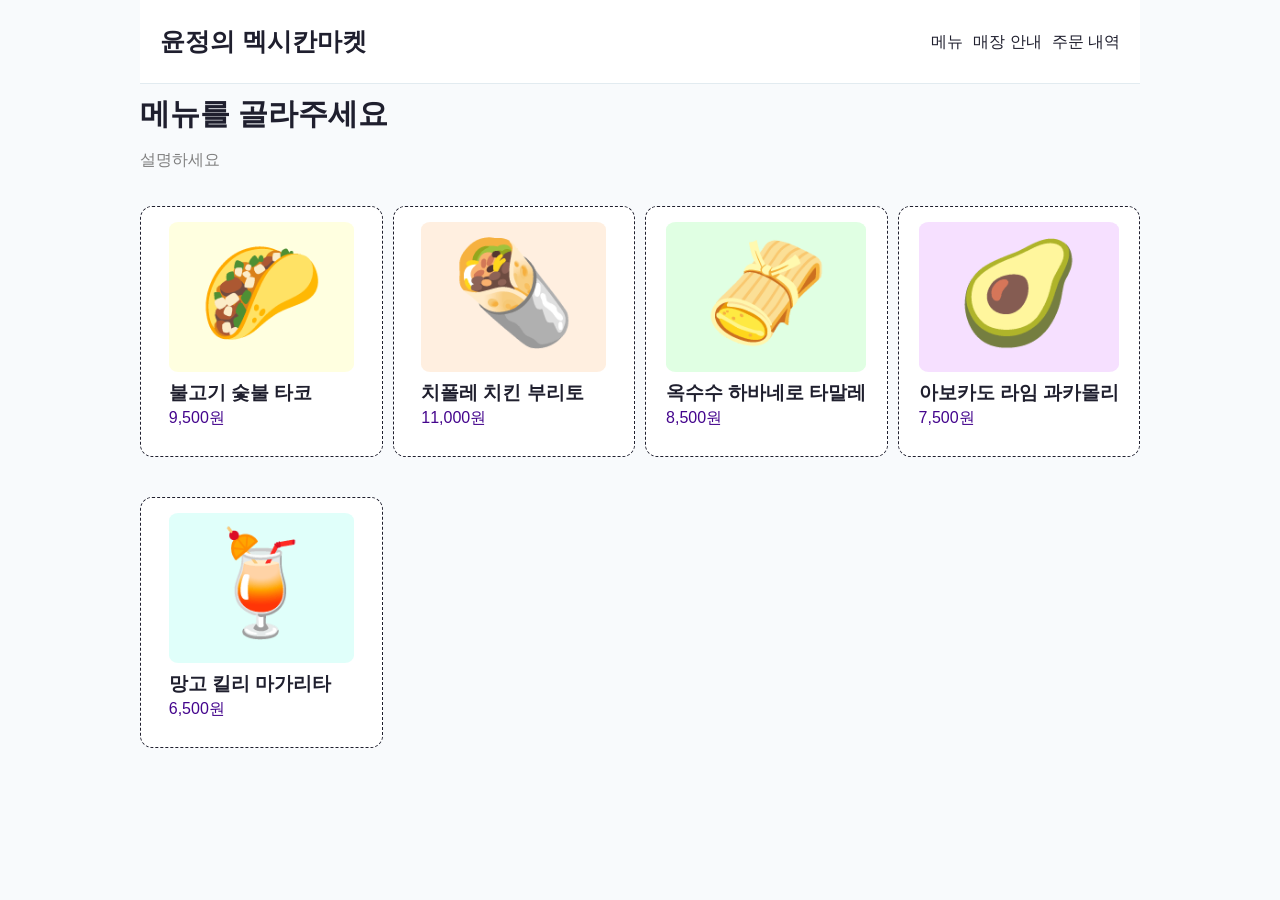
==== index.html @ d19a23e0 "Update index and menu" ====
<!DOCTYPE html>
<html lang="en">

<head>
    <meta charset="UTF-8">
    <meta name="viewport" content="width=device-width, initial-scale=1.0">
    <link rel="stylesheet" href="css/menu-style.css">
    <title>menu</title>
</head>

<body>
    <div id="wrap">
        <header>
            <h1>윤정의 멕시칸마켓</h1>
            <nav>
                <ul>
                    <li> <a href="#">메뉴</a></li>
                    <li> <a href="#">매장 안내</a></li>
                    <li> <a href="#">주문 내역</a></li>
                </ul>
            </nav>
        </header>
        <main>
            <h2>메뉴를 골라주세요</h2>
            <p>설명하세요</p>
            <ul class="menu-grid">
                <li class="menu-card">
                    <a href="detail.html#menu1">
                        <p class="image">🌮</p>
                        <h3 class="name">불고기 숯불 타코</h3>
                        <p class="price">9,500원</p>
                    </a>
                </li>
                <li class="menu-card">
                    <a href="detail.html#menu2">
                        <p class="image">🌯</p>
                        <h3 class="name">치폴레 치킨 부리토</h3>
                        <p class="price">11,000원</p>
                    </a>
                </li>
                <li class="menu-card">
                    <a href="detail.html#menu3">
                        <p class="image">🫔</p>
                        <h3 class="name">옥수수 하바네로 타말레</h3>
                        <p class="price">8,500원</p>
                    </a>
                </li>
                <li class="menu-card">
                    <a href="detail.html#menu4">
                        <p class="image">🥑</p>
                        <h3 class="name">아보카도 라임 과카몰리</h3>
                        <p class="price">7,500원</p>
                    </a>
                </li>
                <li class="menu-card">
                    <a href="detail.html#menu5">
                        <p class="image">🍹</p>
                        <h3 class="name">망고 킬리 마가리타</h3>
                        <p class="price">6,500원</p>
                    </a>
                </li>
            </ul>
        </main>
    </div>
</body>

</html>
---- css/menu-style.css ----
body {
    margin: 0;
    font-family: "Pretendard", "Noto Sans KR", sans-serif;
    background-color: #F8FAFC;
    color: #1F1F2E;
    box-sizing: border-box;
}

a {
    color: inherit;
    text-decoration: none;
}

ul {
    list-style: none;
    margin: 0;
    padding: 0;
}

p {
    margin: 0;
}

#wrap {
    max-width: 1000px;
    margin: auto;

}

header {
    position: sticky;
    top: 0;
    margin: auto;
    background-color: white;
    border-bottom: 1px solid #e2eBf0;
    padding: 20px 20px;
    display: flex;
    justify-content: space-between;
    align-items: center;
    z-index: 1;
}
nav ul{
    display: flex;
    gap: 10px;
}
h1,
nav ul li {
    margin: 0;
    line-height: 1.7;
}

header h1 {
    font-size: 25px;
}

main h2 {
    font-size: 30px;
}

main h2+p {
    color: gray;
}

main h2,
h2+p {
    margin: 0;
    padding: 0;
    line-height: 2;
}
.menu-grid{
    display: grid;
    gap: 10px;
    grid-template-columns: repeat(auto-fit, minmax(200px, 1fr));
}
.menu-grid .menu-card {
    position: relative;
    display: flex;
    justify-content: center;
    border-radius: 5%;
    background-color: white;
    margin-top: 30px;
    padding: 15px 0;
    line-height: 1;
    border: 1px dashed #1F1F2E;
}

.menu-grid .image {
    display: block;
    font-size: 100px;
    align-content: center;
    text-align: center;
    padding: 20px 30px 30px 30px;
    line-height: 1;
    border-radius: 5%;
}

.menu-card:nth-child(1) .image {
    background-color: rgba(255, 255, 178, 0.397);
}

.menu-card:nth-child(2) .image {
    background-color: rgba(255, 215, 178, 0.397);
}

.menu-card:nth-child(3) .image {
    background-color: rgba(178, 255, 184, 0.397);
}

.menu-card:nth-child(4) .image {
    background-color: rgba(233, 178, 255, 0.397);
}

.menu-card:nth-child(5) .image {
    background-color: rgba(178, 255, 242, 0.397);
}

.menu-card:nth-child(6) .image {
    background-color: rgba(209, 255, 178, 0.397);
}

.menu-card:nth-child(7) .image {
    background-color: rgba(205, 178, 255, 0.397);
}

.menu-card:nth-child(8) .image {
    background-color: rgba(178, 202, 255, 0.397);
}

.menu-card .name,
.menu-card .price {
    line-height: 0.3;
    margin-bottom: 20px;
}

.menu-card .price {
    color: rgb(68, 5, 141);
    font-style: bold;
}

.menu-grid .menu-card:hover {
    border: 1px solid rgb(68, 5, 141);
    background-color: rgba(68, 5, 141, 0.055);
}
.badge{
    position: absolute;
    background-color: tomato;
    color: white;
    padding: 5px 10px;
    left: 10%;
    top: -5%;
}

/*  detail page */
.detail-menu-grid .menu-card {
    display: none;
}

.detail-menu-grid .menu-card:target {
    display: flex;
    justify-content: space-between;
}

.detail-menu-grid .menu-card {
    background-color: white;
    margin: 0;
    padding: 20px;
    line-height: 1;
}

.detail-menu-grid .image {
    font-size: 10vw;
    text-align: center;
    padding: 70px;
    line-height: 1;
    border-radius: 5%;
    align-content: center;
}
.detail-menu-grid .menu-card .content {
    display: flex;
    flex-direction: column;
    justify-content: space-evenly;
    align-content: center;
    text-align: right;
}

.detail-menu-grid .menu-card .name {
    font-size: 25px;
    font-style: bold;
    line-height: 1;
}

.detail-menu-grid .menu-card .price {
    color: rgb(68, 5, 141);
    font-style: bold;
    font-size: 20px;
    line-height: 1;
}

.back {
    display: block;
    margin: 10px;
}
.hot{
    position: absolute;
    font-size: 20px;
    top: 140px;
    left: 150px;
}


/*  ordered page */

.ordered-menu-grid .menu-card {
    display: none;
}

.ordered-menu-grid .menu-card:target {
    display: block;
}


.ordered-menu-grid .menu-card {
    border-radius: 5%;
    background-color: white;
    margin-top: 30px;
    padding: 20px;
    line-height: 1;
}

.ordered-menu-grid .menu-card .image {
    background: rgb(218, 245, 218);
    width: 200px;
    height: 200px;
    text-align: center;
    padding: 50px;
    font-size: 170px;
    border-radius: 100%;
    color: green;
    margin: auto;
}

.ordered-menu-grid .menu-card .state,
.ordered-menu-grid .menu-card .name,
.ordered-menu-grid .menu-card .price,
.ordered-menu-grid .menu-card .detail,
.order {
    text-align: center;
    line-height: 2;
}

.ordered-menu-grid .menu-card .state {
    font-size: 30px;
}

.ordered-menu-grid .menu-card .name {
    font-size: 50px;
    font-weight: bolder;
}

.ordered-menu-grid .menu-card .price {
    font-size: 40px;
    font-weight: bold;
}

.ordered-menu-grid .menu-card .detail {
    font-size: 20px;
}

.order {
    background-color: plum;
    border-radius: 5px;
    width: 200px;
    text-align: center;
    margin-top: 200px;
    margin: auto;
}

.order a {
    display: block;
    padding: 10px 40px;
}
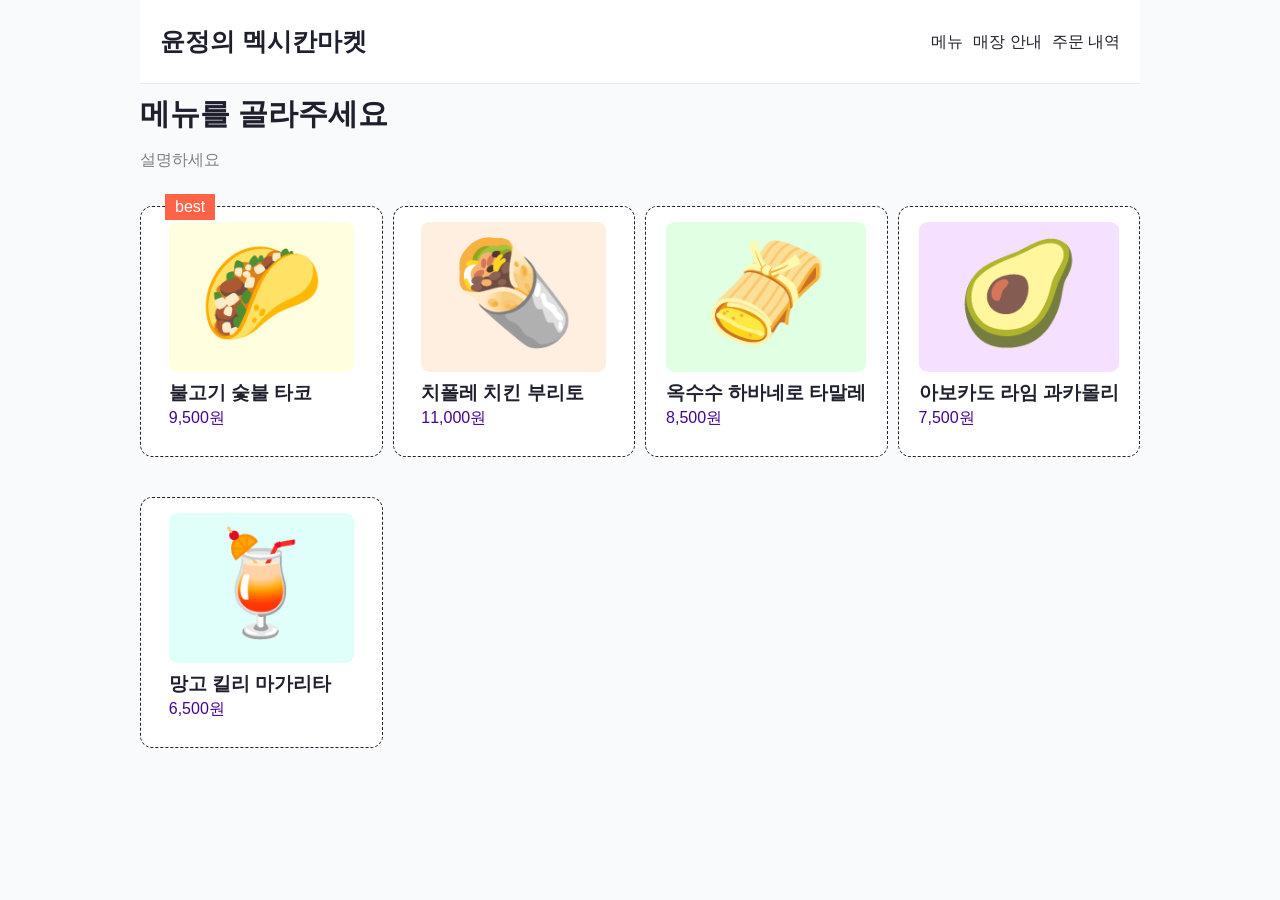
==== commit 92fc77be: "Add menu and order page" ====
--- a/index.html
+++ b/index.html
@@ -30,6 +30,7 @@
                         <h3 class="name">불고기 숯불 타코</h3>
                         <p class="price">9,500원</p>
                     </a>
+                    <p class="badge">best</p>
                 </li>
                 <li class="menu-card">
                     <a href="detail.html#menu2">
--- a/css/menu-style.css
+++ b/css/menu-style.css
@@ -37,7 +37,7 @@
     display: flex;
     justify-content: space-between;
     align-items: center;
-    z-index: 1;
+    z-index: 2;
 }
 nav ul{
     display: flex;
@@ -148,6 +148,7 @@
     padding: 5px 10px;
     left: 10%;
     top: -5%;
+    z-index: 1;
 }
 
 /*  detail page */
@@ -174,6 +175,7 @@
     line-height: 1;
     border-radius: 5%;
     align-content: center;
+    position: relative;
 }
 .detail-menu-grid .menu-card .content {
     display: flex;
@@ -202,9 +204,12 @@
 }
 .hot{
     position: absolute;
-    font-size: 20px;
-    top: 140px;
-    left: 150px;
+    font-size: 30px;
+    bottom: -10px;
+    right: -10px;
+    background-color: rgb(255, 222, 222);
+    padding: 5px 10px 10px;
+    border-radius: 10px;
 }
 
 
@@ -236,7 +241,7 @@
     font-size: 170px;
     border-radius: 100%;
     color: green;
-    margin: auto;
+    position: relative;
 }
 
 .ordered-menu-grid .menu-card .state,
